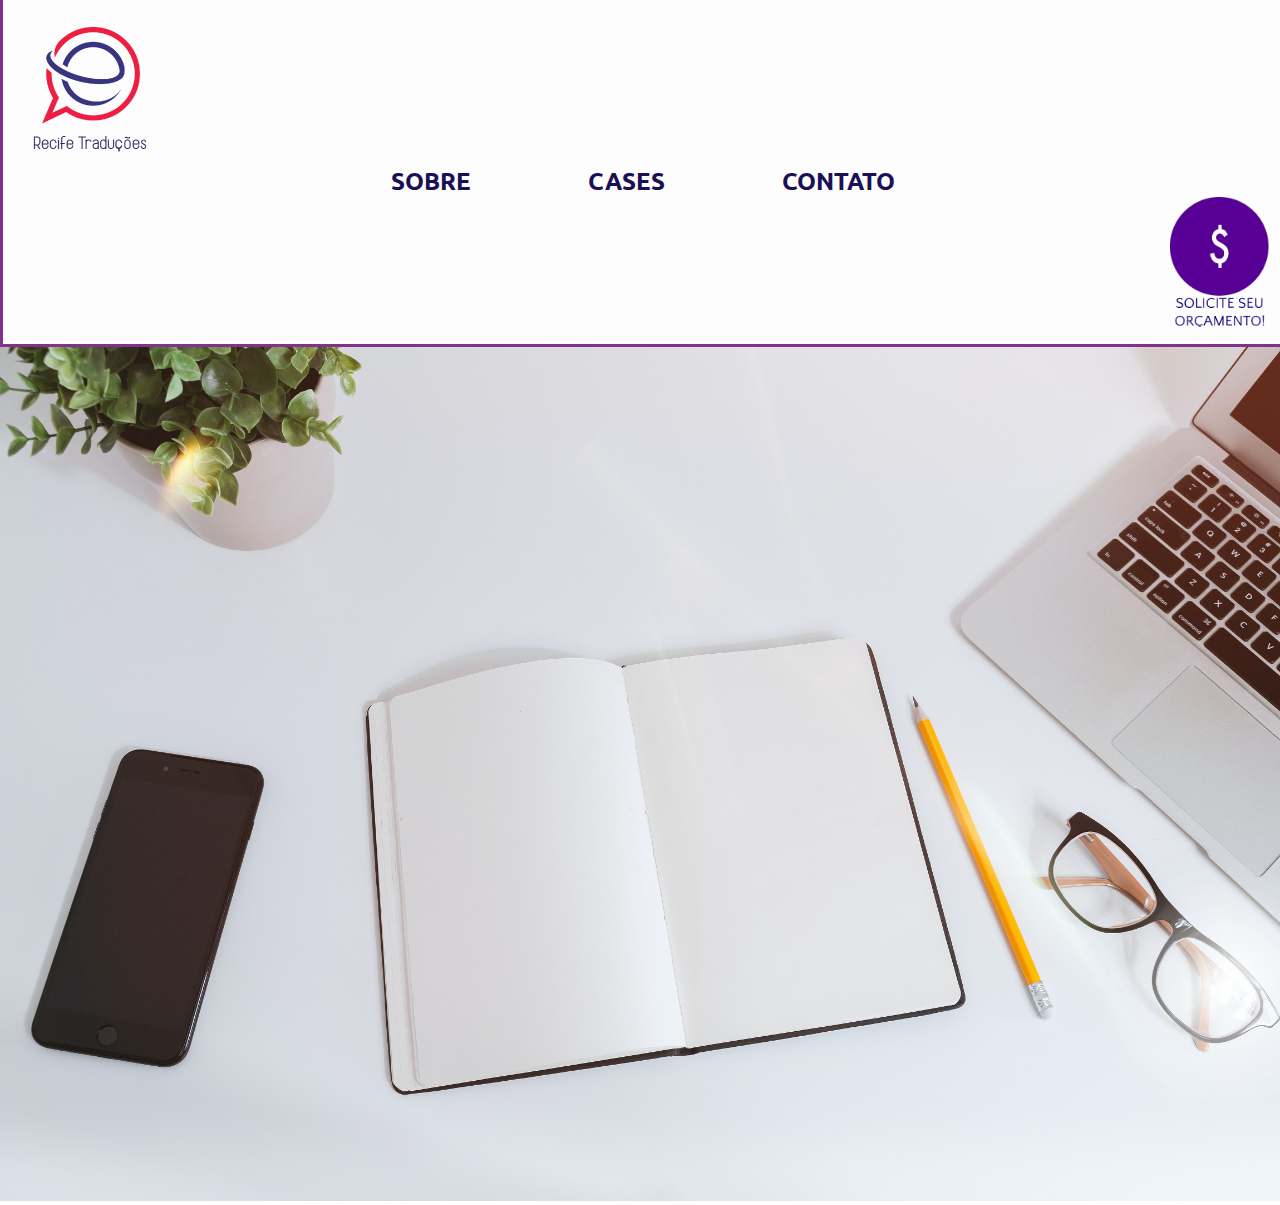
==== index.html @ 8a44416f "página inicial posicionada" ====
<!DOCTYPE html>

<html lang="pt-br">

    <head>

        <meta charset="UTF-8">
        <meta http-equiv="X-UA-Compatible" content="IE=edge">
        <meta name="viewport" content="width=device-width, initial-scale=1.0">
        <link href="https://fonts.googleapis.com/css2?family=Ubuntu:wght@300&display=swap" rel="stylesheet">
        <title>Recife Traduções</title>
        <link rel="stylesheet" href="style.css">

    </head>

    <body>
        <header>       
                <a href="index.html" target="_self">
                    <img src="logo_recifet.png" alt="logo">
                </a>

                <div>
                    <nav>
                        <ul>
                            <li><a href="index.html">Sobre</a></li>
                            <li><a href="#">Cases</a></li>
                            <li><a href="#">Contato</a></li>
                        </ul>
                    </nav>
                </div>

                <div class= "orçamento"> 
                    <a href="#" target="_blank">
                    <img src="logo_orçamento.png" alt="orçamento">
                    </a>
                </div>
               
        </header>

        <div class="mesa">
            <section>
                <img src="sction1.jpg" alt="mesa de estudos">
            </section>
        </div>
       

     </body>

</html>
---- style.css ----
body {
    margin:0;
    position: relative;
}

header {
    background-color: rgb(253, 253, 253);
    background-size: 200% 200%;
    text-decoration: none;
    padding: 1%;
    border-top: 0;
    border-style: solid;
    border-color: rgb(130, 49, 141);
    box-shadow: 2px 2px 5px;
    display: inline-block;
    width: 98%;
}

body > header > a > img {
    width: 12%;
}

header > div > nav > ul{
    padding: 0;
    width: 630px;  
    margin: 0;
}

header > div > nav > ul > li {
    display: inline;
    padding: 7%;
    bottom: 13%;
}

header > div > nav > ul > li > a {
    color: rgb(28, 16, 85);
    text-decoration: none;
    margin: 2%;
    text-transform: uppercase;
    font-family: 'Ubuntu', sans-serif;
    font-size: x-large;
    font-weight: bold;
}

header > div {
    text-align: -webkit-center; 
}

.orçamento {
    text-align: right;
    bottom: 30%;
}

.orcamento > a{
    text-decoration: none;
}

.orçamento > a > img {
    width: 8%;
}

.mesa > section > img {
    width: 100%;
}
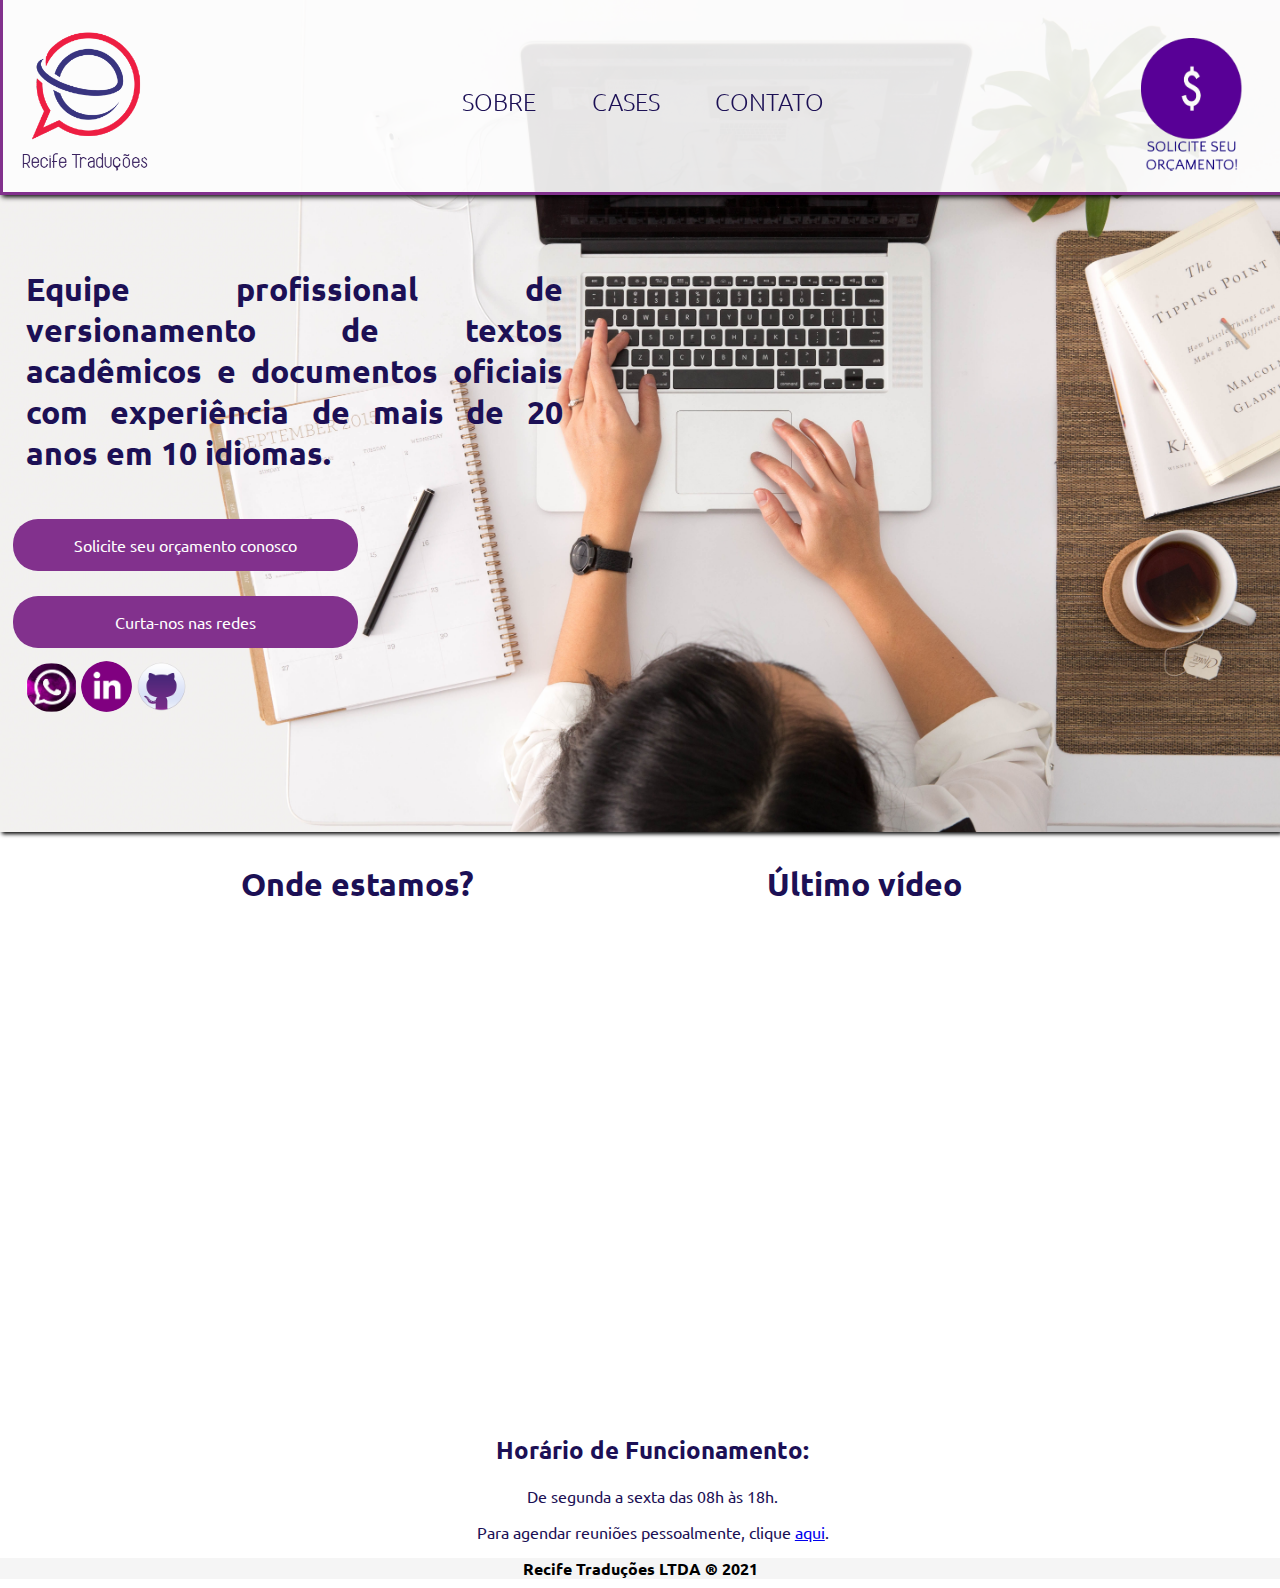
==== commit b8a095b4: "added folders and pages" ====
--- a/index.html
+++ b/index.html
@@ -8,42 +8,94 @@
         <meta http-equiv="X-UA-Compatible" content="IE=edge">
         <meta name="viewport" content="width=device-width, initial-scale=1.0">
         <link href="https://fonts.googleapis.com/css2?family=Ubuntu:wght@300&display=swap" rel="stylesheet">
+        <link rel="stylesheet" href="https://cdnjs.cloudflare.com/ajax/libs/font-awesome/4.7.0/css/font-awesome.min.css">
         <title>Recife Traduções</title>
-        <link rel="stylesheet" href="style.css">
+        <link rel="stylesheet" href="css/style.css">
 
     </head>
 
     <body>
-        <header>       
+
+        <header>  
+
                 <a href="index.html" target="_self">
-                    <img src="logo_recifet.png" alt="logo">
+                    <img src="images/logo_recifet.png" alt="logo">
                 </a>
 
-                <div>
+                <div class = "nav">
                     <nav>
                         <ul>
                             <li><a href="index.html">Sobre</a></li>
-                            <li><a href="#">Cases</a></li>
-                            <li><a href="#">Contato</a></li>
+                            <li><a href="pages/cases.html">Cases</a></li>
+                            <li><a href="pages/contato.html">Contato</a></li>
                         </ul>
                     </nav>
                 </div>
 
                 <div class= "orçamento"> 
-                    <a href="#" target="_blank">
-                    <img src="logo_orçamento.png" alt="orçamento">
+                    <a href="pages/contato.html" target="_self">
+                    <img src="images/logo_orçamento.png" alt="orçamento">
                     </a>
                 </div>
                
         </header>
 
         <div class="mesa">
+    
             <section>
-                <img src="sction1.jpg" alt="mesa de estudos">
+
+                <p class="sobre">Equipe profissional de versionamento de textos acadêmicos e documentos oficiais com experiência de
+                    mais de 20 anos em 10 idiomas.
+                </p>
+                <p class="texto_home_resp">Versionamento profissional de textos acadêmicos e documentos oficiais.</p>
+                <a class="button_solicite" href="index.html" alt="solicite seu orçamento">
+                     <p>Solicite seu orçamento conosco</p>
+                </a> 
+                <a class="button_section1" href="#" alt="Curta-nos no Facebook">
+                    <p>Curta-nos nas redes</p>
+                </a>
+                <div class="redes">
+                    <a class="whats" href="#" target="_blank">
+                        <img src="images/whatsapp_button.png" alt=whatsapp>
+                    </a>
+                    <a class="linkedin" href="#" target="_blank">
+                        <img src="images/linkedin_button.png" alt="linkedin">
+                    </a>
+                    <a class="github" href="#" target="_blank">
+                        <img src="images/gith_button.png" alt="github">
+                    </a>
+                </div>
+
             </section>
+
         </div>
-       
 
-     </body>
+        <div class="titulo_baixo">
+            <p class="ultimo_m">Onde estamos?</p>
+            <p class="ultimo_v">Último vídeo</p>
+        </div>
+        
+            
+        <div class="mapas">
+                <p class="onde_estamos">Onde Estamos?</p>
+                <iframe src="https://www.google.com/maps/embed?pb=!1m18!1m12!1m3!1d3948.2345692276513!2d-35.93229688583982!3d-8.27943738552747!2m3!1f0!2f0!3f0!3m2!1i1024!2i768!4f13.1!3m3!1m2!1s0x7a98a13f548ebfb%3A0x76066b350943e39a!2sR.%20Maj.%20Jo%C3%A3o%20Coelho%20-%20Rendeiras%2C%20Caruaru%20-%20PE!5e0!3m2!1sen!2sbr!4v1623452567043!5m2!1sen!2sbr" style="border:0;" allowfullscreen="" loading="lazy">
+                </iframe>
+                <p class="ultimo_v_resp">Ultimo Vídeo</p>
+                <iframe class="yt" src="https://www.youtube.com/embed/DO957_kP3RY" title="YouTube video player" frameborder="0" allow="accelerometer; autoplay; clipboard-write; encrypted-media; gyroscope; picture-in-picture" allowfullscreen>
+                </iframe>
+               
+        </div>
+        
+        <div class="horario">
+            <h2>Horário de Funcionamento:</h2>
+            <p>De segunda a sexta das 08h às 18h.</p>
+            <p>Para agendar reuniões pessoalmente, clique <a href="pages/contato.html">aqui</a>. </p>
+        </div>
+        
+        <footer>
+            <p>Recife Traduções LTDA ® 2021</p>
+        </footer>
+
+    </body>
 
 </html>--- a/css/style.css
+++ b/css/style.css
@@ -0,0 +1,519 @@
+body {
+    margin:0;
+}
+
+header {
+    background-color: rgb(253, 253, 253, .9);
+    background-size: 200% 200%;
+    text-decoration: none;
+    border-top: 0;
+    border-style: solid;
+    border-color: rgb(130, 49, 141);
+    box-shadow: 2px 2px 5px;
+    display: inline-block;
+    width: 100vw;
+    position: fixed;
+    padding-bottom: 15%;
+}
+
+body > header > a > img {
+    width: 13%;
+    position: absolute;
+    top: 9%;
+    z-index: 1;
+}
+
+header > div > nav > ul{
+    padding: 0;  
+    margin: 0;
+    text-align: center;
+    width: 100vw;
+    z-index: 3;
+}
+
+header > div > nav > ul > li {
+    display: inline;
+    margin: 2%;
+}
+
+
+.nav {
+    position: absolute;  
+    top: 45%;
+}
+
+header > div > nav > ul > li > a {
+    color: rgb(28, 16, 85);
+    text-decoration: none;
+    text-transform: uppercase;
+    font-family: 'Ubuntu', sans-serif;
+    font-size: x-large;
+    font-weight:100;
+    position:relative;
+}
+
+header > div > nav > ul > li > a:hover {
+    font-weight: 900;
+}
+
+.orçamento {   
+position: absolute;
+width: 100%;
+top: 20%;
+}
+
+.orcamento > a{
+    text-decoration: none;
+}
+
+.orçamento > a > img {
+    width: 8%;
+    position: absolute;
+    right: 40px;
+    z-index: 2; 
+}
+
+section { 
+    padding: 15%;           
+    background-image: url("../images/sction1.jpg");
+    background-repeat: repeat;  
+    background-size: 100%;
+    box-shadow: 2px 2px 4px;
+    display: flex;
+    flex-flow: column wrap;
+    justify-content: flex-start;
+    padding-left: 0%;
+    padding-right: 56%;
+    padding-bottom: 13vh;
+    font-family: 'Ubuntu', sans-serif;
+    
+}
+
+.texto_home_resp{
+    display:none;
+}
+
+.button_solicite {
+    background-color: rgb(130, 49, 141);
+    border-radius: 25px 25px 25px 25px;
+    color: white;
+    text-decoration: none;
+    margin: 1vw;
+    text-align: center;
+    margin-right: 16vw;
+    order: 2;
+}
+
+.button_solicite:hover {
+    box-shadow: 2px 2px 2px rgb(28, 16, 85);
+    cursor: pointer;
+}
+
+.button_section1 {
+    background-color: rgb(130, 49, 141);
+    border-radius: 25px 25px 25px 25px;
+    color: white;
+    text-decoration: none;
+    margin: 1vw;
+    text-align: center;
+    margin-right: 16vw;
+    order: 3;
+}
+
+.button_section1:hover {
+    box-shadow: 2px 2px 2px rgb(28, 16, 85);
+    cursor: pointer;
+}
+
+.sobre {
+    font-size:xx-large;
+    font-weight:900;
+    color: rgb(28, 16, 85);
+    padding-top: 5vh;
+    text-align: justify;
+    margin-left:2vw;
+    order: 1;
+}
+
+.redes{
+    display: inline-block;
+    padding-left: 2vw;
+    order: 4;
+}
+
+.whats {
+    text-decoration: none;
+}
+
+.whats > img {
+    width:4vw;
+    border-radius: 60%;
+}
+
+.linkedin{
+    text-decoration: none;
+}
+
+.linkedin > img{
+    width:4vw;
+    border-radius: 50%;
+}
+
+.github > img {
+    width:4vw;
+    border-radius: 50%;
+}
+
+.titulo_baixo{
+    display: flex;
+    flex-flow: row nowrap;
+    justify-content: space-evenly;
+    margin-left: -2vw;
+}
+
+.titulo_baixo > p {
+    font-family: 'Ubuntu', sans-serif;
+    font-size: xx-large;
+    font-weight: bold;
+    color: rgb(28, 16, 85);
+    text-align: center;
+    margin-left: -2vw;
+    margin-right: 2vw;
+}
+
+.ultimo_v {
+    text-align: center;
+    margin-left:-2vw;
+    margin-right: 2vw;
+}
+
+.mapas {
+    display:flex;
+    flex-flow: row wrap; 
+    justify-content: center;
+    text-align: center;
+}
+.onde_estamos{
+    display: none;
+}
+
+iframe {
+            border-radius: 20px 20px 20px 20px;
+            margin-top: -3vh;
+            width: 29vw;
+            height: 50vh;
+            margin-bottom: 15vh;
+            margin-right: 5vw;
+}
+
+
+.yt {
+    border-style: solid;
+    border-color: rgb(130, 49, 141);
+    margin-left: 5vw;;
+}
+
+.ultimo_v_resp{
+    display: none;
+}
+
+.horario {
+    font-family: 'Ubuntu', sans-serif;
+    margin-left: 2vw;
+    text-align: center;
+    color: rgb(28, 16, 85);
+    margin-top: -9vh;
+}
+
+footer{
+    background-color: whitesmoke;
+    font-family: 'Ubuntu', sans-serif;
+    font-weight: 700;
+    text-align: center;
+}
+
+footer > p{
+    margin:1vh;
+}
+
+@media only screen and (max-width: 600px){
+
+        body {
+            margin:0;
+        }
+        
+        header {
+            position: fixed;
+            display: inline-block;
+            width: 99vw;
+            min-height: 53px;
+            margin-bottom: -6rem;
+            text-align: center;
+            opacity: 0.8;
+            z-index: 1;
+        }
+        
+        body > header > a > img {
+            width: 26%;
+            position: absolute;
+            top: 9%;
+            right: 36vw;
+            
+        }
+        
+        header > div > nav > ul{
+            padding: 0;
+            margin: 0;
+            text-align: left;
+            width: 32vw;
+            position: relative;
+            left: -47vw;
+            bottom: 9vw;
+        }
+        
+        header > div > nav > ul > li {
+            display: inline;
+            margin: 2%;
+        }
+        
+        
+        .nav {
+            position: absolute;  
+            top: 45%;
+            display:inline;
+        }
+        
+        header > div > nav > ul > li > a {
+            color: rgb(28, 16, 85);
+            text-decoration: none;
+            text-transform: uppercase;
+            font-family: 'Ubuntu', sans-serif;
+            font-size: x-large;
+            font-weight:100;
+            position:relative;
+        }
+        
+        header > div > nav > ul > li > a:hover {
+            font-weight: 900;
+        }
+        
+        .orçamento {   
+        position: absolute;
+        width: 100%;
+        top: 20%;
+        display: none;
+        }
+        
+        .orcamento > a{
+            text-decoration: none;
+        }
+        
+        .orçamento > a > img {
+            width: 8%;
+            position: absolute;
+            right: 40px;
+        }
+        
+        section { 
+            padding: 15%;           
+            background-image: url("sction1_responsivo.jpg");
+            background-repeat: no-repeat; 
+            background-size: 100% 100%;
+            box-shadow: 2px 2px 4px;
+            display: flex;
+            flex-flow: column wrap;
+            justify-content: flex-start;
+            padding-left: 0%;
+            padding-bottom: 8vh;
+            padding-right: 0;
+            font-family: 'Ubuntu', sans-serif;
+            width:99vw;
+            text-align: center;
+            
+        }
+
+        .texto_home_resp{
+            font-family: 'Ubuntu', sans-serif;
+            display: inline;
+            font-weight: bold;
+            color: rgb(28, 16, 85);
+            margin-top: 11vh;
+            justify-content: center;
+            text-align: center;
+            width: 76vw;
+            position: relative;
+            right: -14vw;
+            font-size: x-large;
+        }
+        
+        .button_solicite {
+            background-color: rgb(130, 49, 141);
+            border-radius: 25px 25px 25px 25px;
+            color: white;
+            text-decoration: none;
+            margin: 1vw;
+            text-align: center;
+            margin-right: 16vw;
+            order: 2;
+            margin-left:1vw;
+            position: relative;
+            right: -8vw;
+            margin-bottom: 10vh;
+            margin-top: 10vw;
+        }
+        
+        .button_solicite:hover {
+            box-shadow: 2px 2px 2px rgb(28, 16, 85);
+            cursor: pointer;
+        }
+        
+        .button_section1 {
+            background-color: rgb(130, 49, 141);
+            border-radius: 25px 25px 25px 25px;
+            color: white;
+            text-decoration: none;
+            margin: 1vw;
+            text-align: center;
+            margin-right: 16vw;
+            order: 3;
+            position: relative;
+            right: -8vw;
+            margin-bottom: 12vh;
+        }
+        
+        .button_section1:hover {
+            box-shadow: 2px 2px 2px rgb(28, 16, 85);
+            cursor: pointer;
+        }
+        
+        .sobre {
+            font-size:xx-large;
+            font-weight:900;
+            color: rgb(28, 16, 85);
+            padding-top: 5vh;
+            text-align: justify;
+            margin-left:2vw;
+            order: 1;
+            display: none
+        }
+        
+        .redes{
+            display: inline-block;
+            padding-left: 2vw;
+            order: 4;
+        }
+        
+        .whats {
+            text-decoration: none;
+        }
+        
+        .whats > img {
+            width:13vw;
+            border-radius: 60%;
+        }
+        
+        .linkedin{
+            text-decoration: none;
+        }
+        
+        .linkedin > img{
+            width:13vw;
+            border-radius: 50%;
+        }
+        
+        .github > img {
+            width:13vw;
+            border-radius: 50%;
+        }
+        
+        .titulo_baixo{
+            display: flex;
+            flex-flow: row nowrap;
+            justify-content: space-evenly;
+            margin-left: -2vw;
+        }
+        
+        .titulo_baixo > p {
+            font-family: 'Ubuntu', sans-serif;
+            font-size: xx-large;
+            font-weight: bold;
+            color: rgb(28, 16, 85);
+            text-align: center;
+            margin-left: -2vw;
+            margin-right: 2vw;
+            display: none;
+        }
+        
+        .ultimo_v {
+            text-align: center;
+            margin-left:-2vw;
+            margin-right: 2vw;
+            display: none;
+        }
+        
+        .mapas {
+            display: flex;
+            flex-flow: column nowrap;
+            justify-content: center;
+            align-items: center;
+
+        }
+        
+        
+        iframe {
+            border-radius: 20px 20px 20px 20px;
+            margin-top: 0vh;
+            width: 70vw;
+            height: 50vh;
+            margin-bottom: 15vh;
+            margin-right: 5vw;
+        
+        }
+
+        .onde_estamos{
+            font-family: 'Ubuntu', sans-serif;
+            font-size: xx-large;
+            font-weight: bold;
+            color: rgb(28, 16, 85);
+            text-align: center;
+            margin-left: -2vw;
+            margin-right: 2vw;
+            display: inline;
+        }
+        
+        .ultimo_v_resp {
+            font-family: 'Ubuntu', sans-serif;
+            font-size: xx-large;
+            font-weight: bold;
+            color: rgb(28, 16, 85);
+            text-align: center;
+            margin-left: -2vw;
+            margin-right: 2vw;
+            display: inline;
+        }
+    
+        .yt {
+            border-style: solid;
+            border-color: rgb(130, 49, 141);
+            margin-left: 5vw;;
+        }
+        
+        .horario {
+            font-family: 'Ubuntu', sans-serif;
+            margin-left: 2vw;
+            text-align: center;
+            color: rgb(28, 16, 85);
+            margin-top: -9vh;
+        }
+        
+        footer{
+            background-color: whitesmoke;
+            font-family: 'Ubuntu', sans-serif;
+            font-weight: 700;
+            text-align: center;
+        }
+        
+        footer > p{
+            margin:1vh;
+        }
+    }